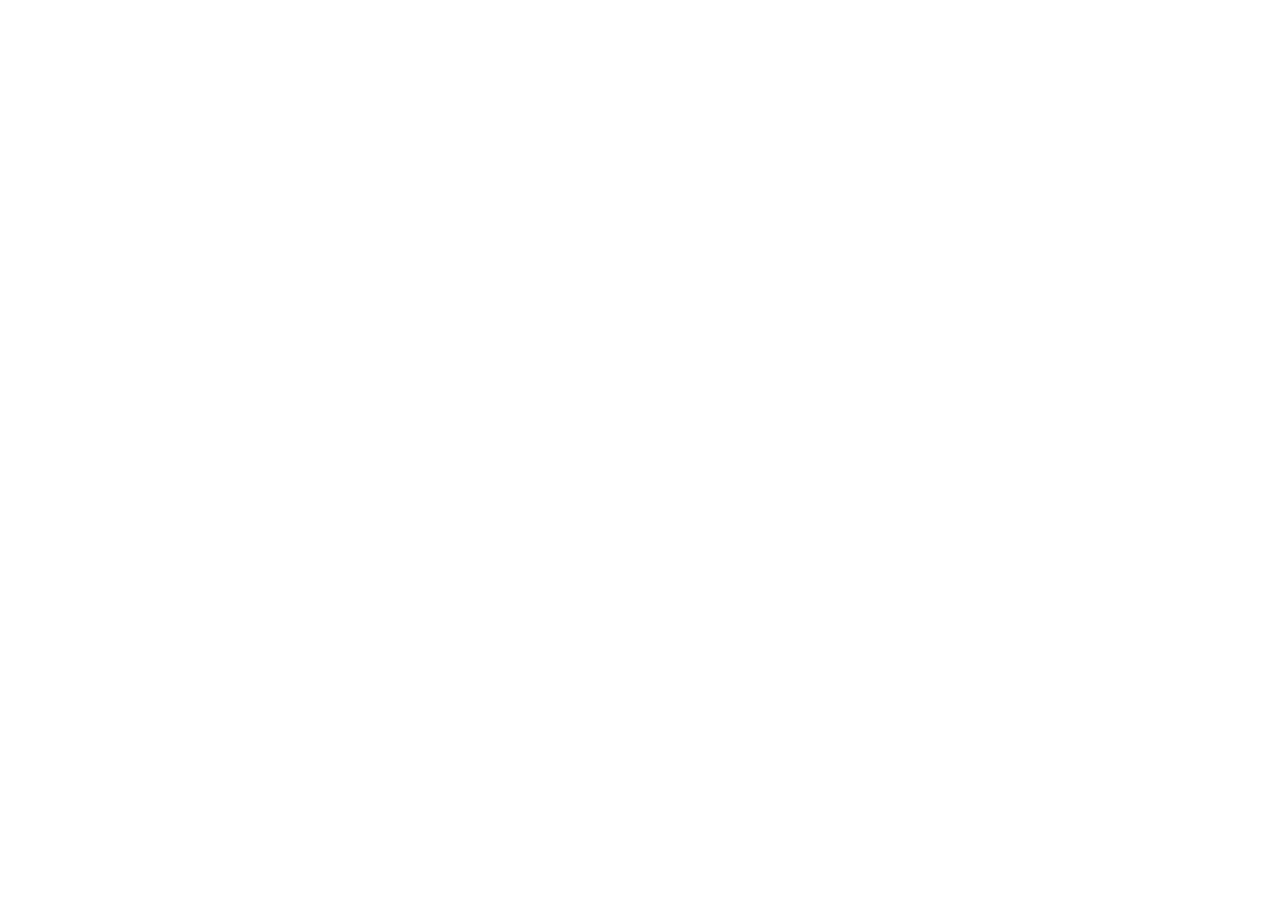
==== proj/js/1_library/index.html @ c017c019 "stuff" ====
<!DOCTYPE html>
<html lang="en">
<head>
    <meta charset="UTF-8">
    <meta name="viewport" content="width=device-width, initial-scale=1.0">
    <title>Library</title>
</head>
<body>
    
</body>
</html>
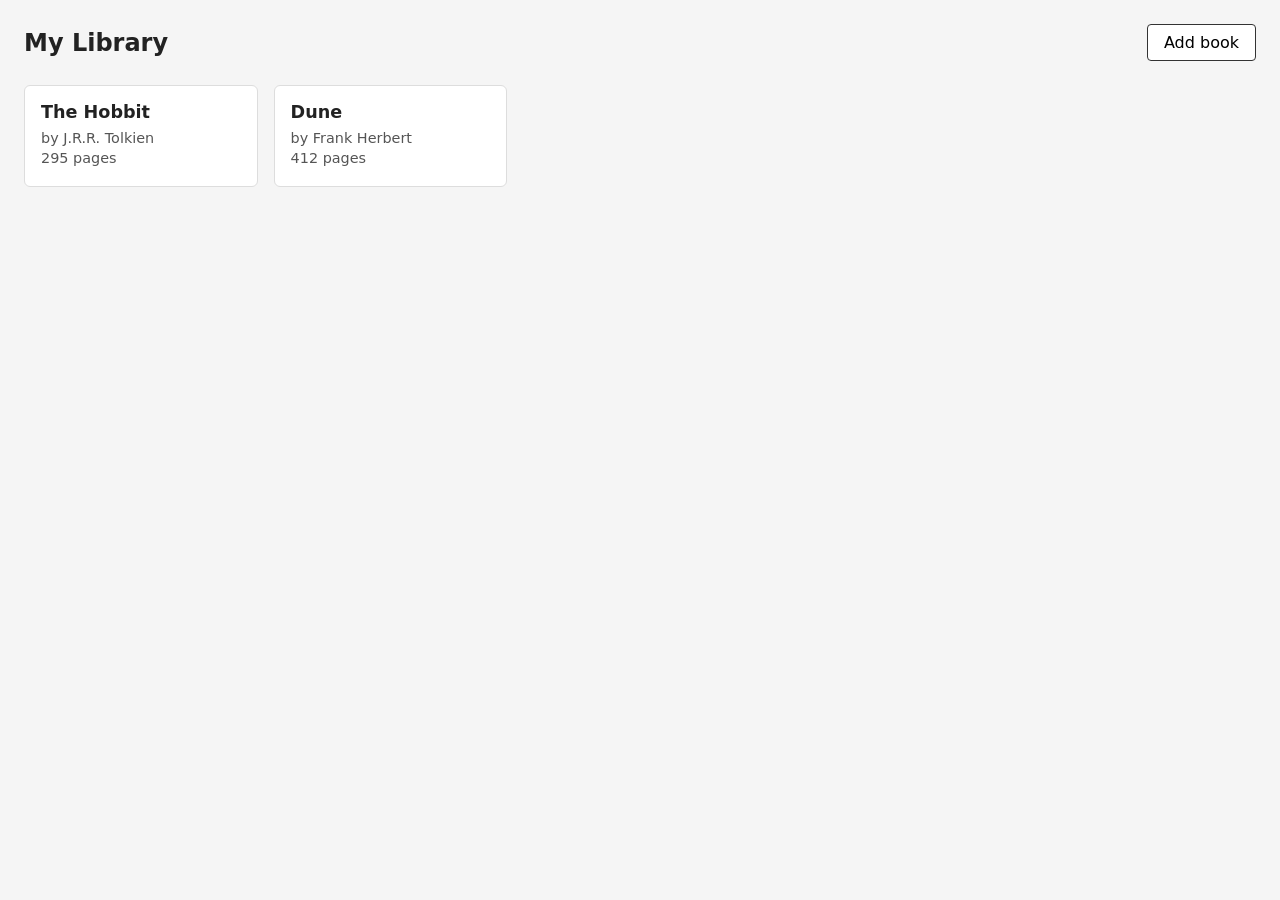
==== commit 7d4dbc86: "html stuff" ====
--- a/proj/js/1_library/index.html
+++ b/proj/js/1_library/index.html
@@ -1,11 +1,56 @@
 <!DOCTYPE html>
 <html lang="en">
 <head>
-    <meta charset="UTF-8">
-    <meta name="viewport" content="width=device-width, initial-scale=1.0">
-    <title>Library</title>
+  <meta charset="UTF-8">
+  <meta name="viewport" content="width=device-width, initial-scale=1.0">
+  <title>My Library</title>
+  <link rel="stylesheet" href="style.css">
 </head>
 <body>
-    
+
+  <header>
+    <h1>My Library</h1>
+    <button id="new-book-btn">Add book</button>
+  </header>
+
+  <!-- Your JS will fill this in. The two cards below are just here so you can
+       see the styling — delete them once you're rendering from the array. -->
+  <main id="library">
+
+    <div class="book-card" data-id="1">
+      <h3>The Hobbit</h3>
+      <p>by J.R.R. Tolkien</p>
+      <p>295 pages</p>
+    </div>
+
+    <div class="book-card" data-id="2">
+      <h3>Dune</h3>
+      <p>by Frank Herbert</p>
+      <p>412 pages</p>
+    </div>
+
+  </main>
+
+  <!-- Popup form. The <dialog> element gives you a modal for free:
+       dialog.showModal() opens it, dialog.close() shuts it. -->
+  <dialog id="book-dialog">
+    <h2>Add a book</h2>
+
+    <label for="title">Title</label>
+    <input type="text" id="title" required>
+
+    <label for="author">Author</label>
+    <input type="text" id="author" required>
+
+    <label for="pages">Pages</label>
+    <input type="number" id="pages" min="1" required>
+
+    <div class="dialog-buttons">
+      <button id="cancel-btn" type="button">Cancel</button>
+      <button id="save-btn" type="button">Save</button>
+    </div>
+  </dialog>
+
+  <!-- <script src="script.js"></script> -->
 </body>
-</html>+</html>
--- a/proj/js/1_library/style.css
+++ b/proj/js/1_library/style.css
@@ -0,0 +1,100 @@
+/* ---- basics ---- */
+* {
+  box-sizing: border-box;
+}
+
+body {
+  margin: 0;
+  padding: 24px;
+  font-family: system-ui, sans-serif;
+  background: #f5f5f5;
+  color: #222;
+}
+
+header {
+  display: flex;
+  align-items: center;
+  justify-content: space-between;
+  margin-bottom: 24px;
+}
+
+h1 {
+  font-size: 1.5rem;
+  margin: 0;
+}
+
+button {
+  padding: 8px 16px;
+  font: inherit;
+  border: 1px solid #333;
+  border-radius: 4px;
+  background: #fff;
+  cursor: pointer;
+}
+
+button:hover {
+  background: #eee;
+}
+
+/* ---- the grid of boxes ---- */
+#library {
+  display: grid;
+  grid-template-columns: repeat(auto-fill, minmax(220px, 1fr));
+  gap: 16px;
+}
+
+.book-card {
+  background: #fff;
+  border: 1px solid #ddd;
+  border-radius: 6px;
+  padding: 16px;
+}
+
+.book-card h3 {
+  margin: 0 0 8px;
+  font-size: 1.1rem;
+}
+
+.book-card p {
+  margin: 4px 0;
+  font-size: 0.9rem;
+  color: #555;
+}
+
+/* ---- popup ---- */
+dialog {
+  width: 320px;
+  padding: 24px;
+  border: 1px solid #ccc;
+  border-radius: 6px;
+}
+
+dialog::backdrop {
+  background: rgba(0, 0, 0, 0.4);
+}
+
+dialog h2 {
+  margin: 0 0 16px;
+  font-size: 1.2rem;
+}
+
+dialog label {
+  display: block;
+  margin-bottom: 4px;
+  font-size: 0.9rem;
+}
+
+dialog input {
+  width: 100%;
+  padding: 8px;
+  margin-bottom: 12px;
+  font: inherit;
+  border: 1px solid #ccc;
+  border-radius: 4px;
+}
+
+.dialog-buttons {
+  display: flex;
+  justify-content: flex-end;
+  gap: 8px;
+}
